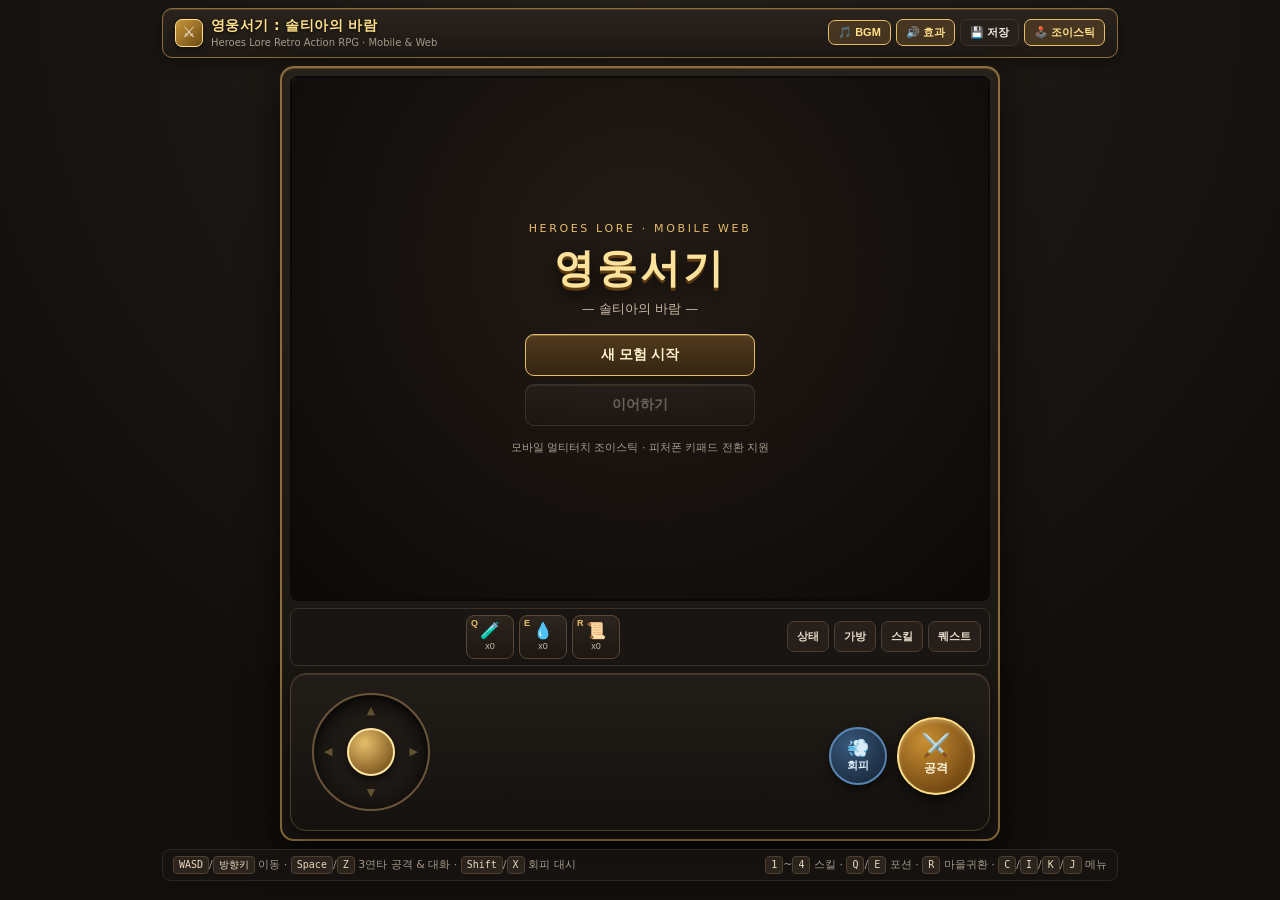
==== index.html @ a8e36205 "Add Heroes Lore (영웅서기: 솔티아의 바람) mobile web app" ====
<!DOCTYPE html>
<html lang="ko">
<head>
  <meta charset="UTF-8" />
  <meta name="viewport" content="width=device-width, initial-scale=1.0" />
  <meta http-equiv="refresh" content="0; url=./heroes-lore/" />
  <title>영웅서기: 솔티아의 바람</title>
  <style>
    body { margin: 0; min-height: 100dvh; display: grid; place-items: center; background: #141210; color: #fce29a; font-family: system-ui, sans-serif; text-align: center; }
    a { color: #ffe08a; font-weight: 700; }
  </style>
</head>
<body>
  <div>
    <p>영웅서기: 솔티아의 바람으로 이동 중...</p>
    <p><a href="./heroes-lore/">바로 시작하기 ⚔️</a></p>
  </div>
</body>
</html>
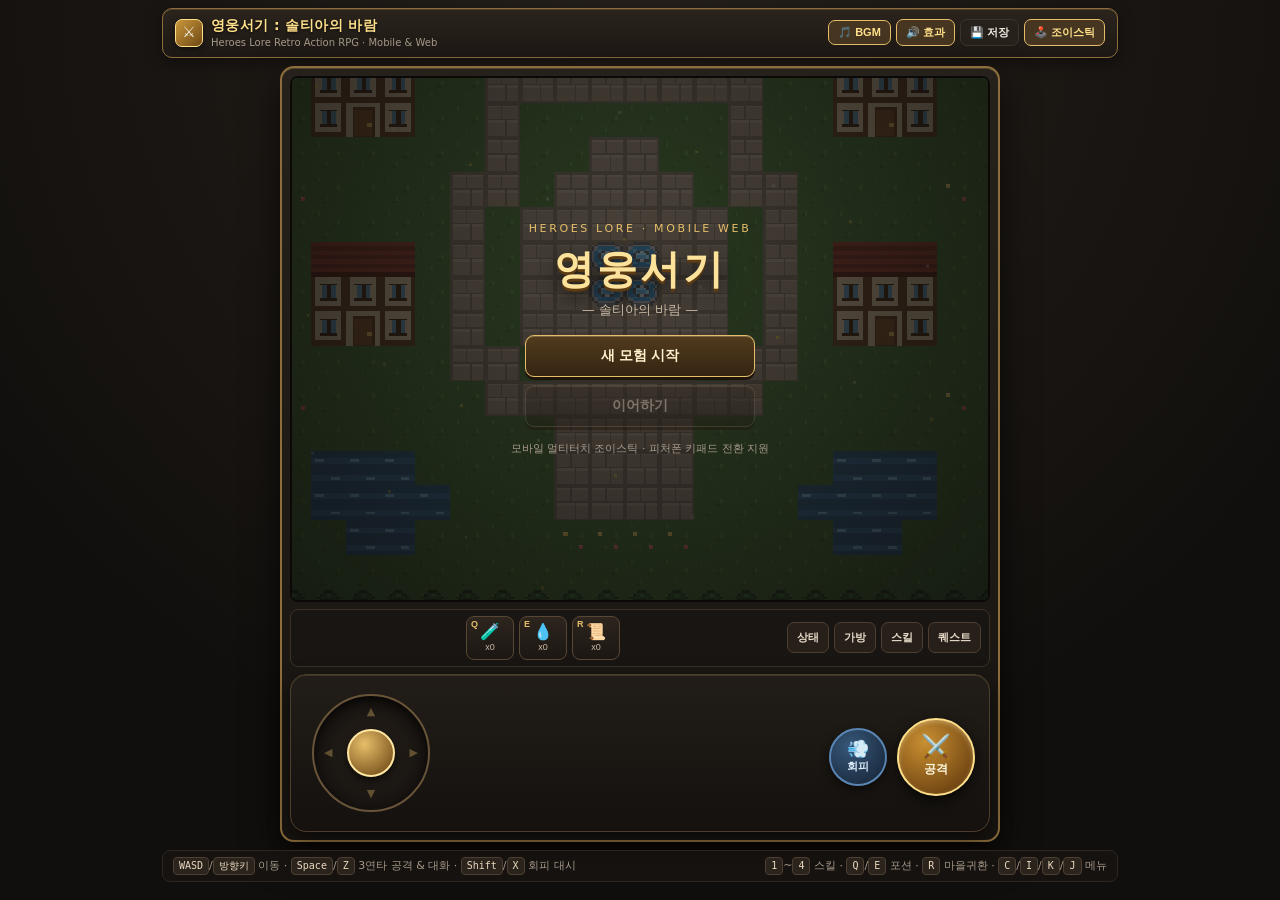
==== commit 0f195894: "Fix mobile black screen: guard localStorage, safe boot, intrinsic canvas sizing, live title backdrop" ====
--- a/index.html
+++ b/index.html
@@ -5,15 +5,19 @@
   <meta name="viewport" content="width=device-width, initial-scale=1.0" />
   <meta http-equiv="refresh" content="0; url=./heroes-lore/" />
   <title>영웅서기: 솔티아의 바람</title>
+  <script>
+    window.location.replace('./heroes-lore/');
+  </script>
   <style>
-    body { margin: 0; min-height: 100dvh; display: grid; place-items: center; background: #141210; color: #fce29a; font-family: system-ui, sans-serif; text-align: center; }
-    a { color: #ffe08a; font-weight: 700; }
+    body { margin: 0; min-height: 100vh; display: grid; place-items: center; background: #1c1612; color: #fce29a; font-family: system-ui, sans-serif; text-align: center; padding: 20px; }
+    .btn { display: inline-block; margin-top: 12px; padding: 12px 22px; background: #523b1e; border: 2px solid #e6be6a; border-radius: 10px; color: #fff4d2; text-decoration: none; font-weight: 800; font-size: 16px; }
   </style>
 </head>
 <body>
   <div>
-    <p>영웅서기: 솔티아의 바람으로 이동 중...</p>
-    <p><a href="./heroes-lore/">바로 시작하기 ⚔️</a></p>
+    <h2>⚔️ 영웅서기 : 솔티아의 바람</h2>
+    <p>게임 화면으로 이동 중입니다...</p>
+    <a class="btn" href="./heroes-lore/">바로 시작하기</a>
   </div>
 </body>
 </html>
